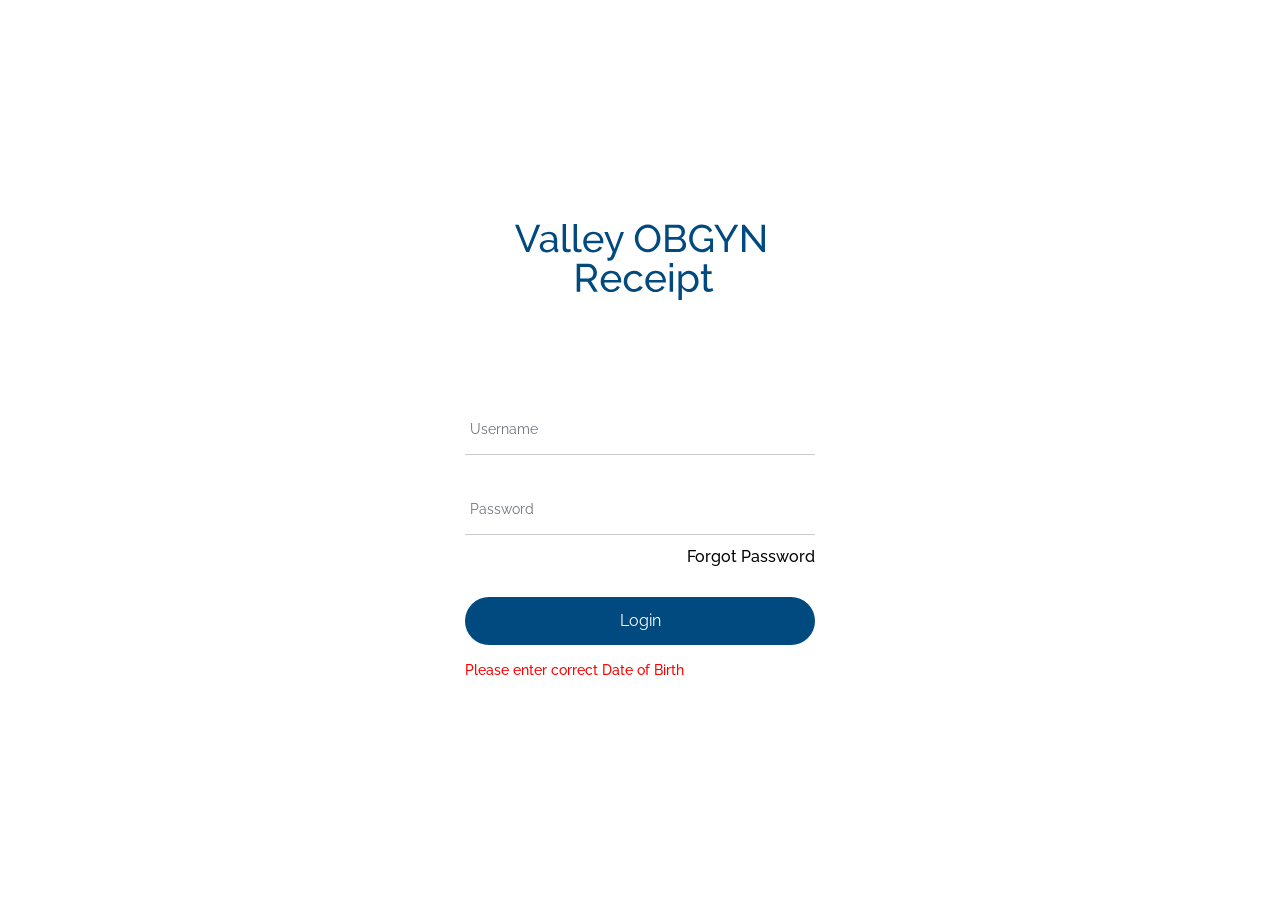
==== index.html @ 58525e30 "Initial" ====
<!DOCTYPE html>
<html lang="en">
<head>
	<meta charset="UTF-8">
	<meta name="viewport" content="width=device-width, initial-scale=1">
	<title>Valley Obgyn</title>

	<link rel="stylesheet" href="asset/css/bootstrap.min.css">
	<link href="https://fonts.googleapis.com/css2?family=Raleway:wght@300;400;500;600;700&display=swap" rel="stylesheet">
	<link rel="stylesheet" href="https://cdnjs.cloudflare.com/ajax/libs/font-awesome/4.7.0/css/font-awesome.min.css">
	<link rel="stylesheet" href="asset/css/main.css">

	<script>
		sessionStorage.getItem("isLogged") ? window.location.href = "admin.html" : null;
	</script>

	<script src="asset/js/jquery.min.js"></script>
	<script src="asset/js/popper.min.js"></script>
	<script src="asset/js/bootstrap.min.js"></script>
</head>

<body>
	<section id="wrapper">
		<section class="common-sec login-page-sec">
			<div class="container">
				<div class="logo-dv text-center">
					<a class="navbar-brand" href="index.html">
						<span class="site-logo"><img src="asset/img/logo.svg" alt="Logo"></span>
					</a>
				</div>

				<div class="login-form-dv">
					<section class="custom-form-sec">
						<form class="icon-form" id="loginForm">
							<div class="row">
								<div class="col-sm-12">
									<div class="input-bx">
										<input type="text" name="username" id="username" class="form-control" autocomplete="off" required placeholder="Username"/>
									</div>
								</div><!-- col -->
							</div><!-- row -->

							<div class="row">
								<div class="col-sm-12">
									<div class="input-bx pass-bx">
										<input type="password" name="password" id="password" class="form-control" autocomplete="off" required placeholder="Password"/>
									</div>
										<div class="text-right my-1 .a">
								<a href="javascript:void(0);">Forgot Password</a>
							</div>
								</div><!-- col -->

							</div><!-- row -->

							<div class="submit mt-4" >
								<button type="submit" class="custom-btn round-btn">Login</button>
							</div>
							<p class="msg-error">Please enter correct Date of Birth</p>
						</form>
					</section><!-- custom-form-sec -->
				</div><!-- login-form-dv -->
			</div><!-- container -->
		</section><!-- common-sec -->
	</section><!-- wrapper -->

	<script src="asset/js/custom.js"></script>
</body>
</html>
---- asset/css/main.css ----
@charset "UTF-8";
.search-dv #search_form, .search-dv, .custom-modal .modal-footer, .custom-modal .contact-detal-dv .info-list li, .custom-modal .modal-header {
  display: -webkit-flex;
  display: -moz-flex;
  display: -ms-flex;
  display: -o-flex;
  display: flex;
}

body {
  font-size: 16px;
  color: #000;
  font-family: "Raleway", sans-serif;
}

h1, h2, h3, h4, h5, h6 {
  margin-bottom: 20px;
  font-weight: normal;
}

a {
  -webkit-transition: all 0.3s ease-out;
  -moz-transition: all 0.3s ease-out;
  -o-transition: all 0.3s ease-out;
  transition: all 0.3s ease-out;
  outline: none;
  display: inline-block;
  text-decoration: none;
  color: #000;
  font-weight: 500;
}
a:hover, a:focus {
  text-decoration: none;
}

img {
  max-width: 100%;
  vertical-align: middle;
}

ul {
  list-style: none;
  padding: 0;
  margin: 0 0 20px;
}

p:last-child {
  margin-bottom: 0;
}

button {
  outline: none !important;
  cursor: pointer;
}

.common-sec {
  padding: 30px 0;
}

.row-5 {
  margin: 0 -5px;
}
.row-5 [class*=col-] {
  padding: 0 5px;
}

.form-control {
  height: auto;
  padding: 14px 5px;
  border: 1px solid #c1c1c1;
  border-radius: 0;
  font-size: 14px;
  outline: none;
}
.form-control:hover, .form-control:focus {
  -webkit-box-shadow: none;
  -moz-box-shadow: none;
  -ms-shadow: none;
  box-shadow: none;
}
.form-control:focus {
  border-color: #000;
}

.custom-btn {
  background-color: #004a7f;
  color: #fff;
  text-align: center;
  border: none;
  padding: 15px;
}

.mdl-input-bx {
  margin-bottom: 30px;
}
.mdl-input-bx label {
  font-weight: 500;
}
.mdl-input-bx .form-control {
  background-color: #f2f3f5;
  border: 1px solid #f2f3f5;
  padding: 10px 15px;
}

.popSubmit {
  width: 50%;
}

.custom-table {
  border-collapse: collapse;
  font-size: 16px;
}
.custom-table th,
.custom-table td {
  min-width: 180px;
}
.custom-table th .icon,
.custom-table td .icon {
  margin-right: 3px;
}
.custom-table th {
  padding: 15px;
  font-size: 18px;
}
.custom-table td {
  padding: 12px 15px;
}
.custom-table .tb-btn {
  border: 1px solid rgba(0, 0, 0, 0.3);
  padding: 5px 15px;
  background-color: #fff;
}
.custom-table .tb-btn .white {
  display: none;
}
.custom-table .tb-btn:hover {
  background-color: #004a7f;
  color: #fff;
}
.custom-table .tb-btn:hover .white {
  display: inline;
}
.custom-table .tb-btn:hover .black {
  display: none;
}
.custom-table .icon-btn {
  border: none;
  padding: 0;
  margin: 0;
  background: none;
}
.custom-table .icon-btn .icon {
  flex: none;
}
.custom-table .icon-btn .icon .iconBlue {
  display: none;
}
.custom-table .icon-btn:hover .icon .iconBlack {
  display: none;
}
.custom-table .icon-btn:hover .icon .iconBlue {
  display: inline;
}

.custom-modal .modal-header {
  align-items: center;
  border-bottom: none;
}
.custom-modal .modal-header .close {
  margin: 0;
  padding: 0;
}
.custom-modal .modal-title {
  font-weight: 400;
  margin-bottom: 30px;
}
.custom-modal .modal-body {
  padding: 0 50px 50px;
}
.custom-modal .contact-detal-dv .info-list {
  margin-left: 1rem;
}
.custom-modal .contact-detal-dv .info-list li {
  margin-bottom: 0.5rem;
}
.custom-modal .contact-detal-dv .info-list li .icon {
  margin-right: 1rem;
  width: 24px;
  height: 24px;
}
.custom-modal .modal-footer {
  justify-content: space-between;
}

.success-modal .modal-dialog {
  max-width: 400px;
}
.success-modal .modal-title {
  font-weight: 500;
  font-size: 32px;
  margin-bottom: 15px;
}
.success-modal p {
  font-size: 18px;
}

.verifiedModalClass .modal-title {
  font-weight: 500;
  font-size: 32px;
  margin-bottom: 15px;
}
.verifiedModalClass p {
  font-size: 18px;
}

.msg-success {
  margin: 15px 0;
  font-size: 16px;
  font-weight: 500;
  color: #008000;
}

.msg-error {
  display: none;
  margin: 15px 0;
  font-size: 14px;
  font-weight: 500;
  color: #f00;
}

.drop-zone {
  box-shadow: 0px 3px 24px 0px rgba(0, 0, 0, 0.14);
  width: 100%;
  height: 100%;
  padding: 25px 40px;
  display: flex;
  flex-wrap: wrap;
  align-items: center;
  text-align: center;
  cursor: pointer;
  border: 2px dashed #004a7f;
  border-radius: 20px;
  background-color: #fff;
  margin-bottom: 50px;
}
.drop-zone .drop-zone__prompt {
  width: 100%;
}
.drop-zone h3 {
  font-size: 21px;
  font-weight: 600;
}
.drop-zone p {
  font-size: 18px;
  max-width: 300px;
  margin: 0 auto;
}
.drop-zone .img {
  margin: 20px auto 30px;
}
.drop-zone .link-dv {
  margin-bottom: 15px;
}

.drop-zone--over {
  border-style: solid;
}

.drop-zone__input {
  display: none;
}

.drop-zone__thumb {
  width: 100%;
  height: 100%;
  border-radius: 10px;
  overflow: hidden;
  background-color: #cccccc;
  background-size: cover;
  position: relative;
}

.drop-zone__thumb::after {
  content: attr(data-label);
  position: absolute;
  bottom: 0;
  left: 0;
  width: 100%;
  padding: 5px 0;
  color: #ffffff;
  background: rgba(0, 0, 0, 0.75);
  font-size: 14px;
  text-align: center;
}

@media (min-width: 1200px) {
  .container-fluid {
    padding: 0 80px;
  }
}
.site-header {
  padding: 20px 0;
}

.site-navigation {
  padding: 0;
  justify-content: normal;
}
.site-navigation .navbar-brand {
  padding: 0;
  margin: 0;
  margin-right: 100px;
  width: 100%;
  max-width: 180px;
}
.site-navigation .navbar-brand a {
  display: block;
}
.site-navigation .navbar-nav {
  flex-direction: row;
  flex-wrap: wrap;
  column-gap: 50px;
  margin-left: auto;
}
.site-navigation .navbar-nav li a {
  color: #000;
  display: flex;
  align-items: center;
  column-gap: 8px;
  font-weight: 600;
}
.site-navigation .navbar-nav li a .icon {
  flex: none;
}
.site-navigation .navbar-nav li a .icon .iconBlue {
  display: none;
}
.site-navigation .navbar-nav li a.active {
  color: #004a7f;
}
.site-navigation .navbar-nav li a.active .icon .iconBlack {
  display: none;
}
.site-navigation .navbar-nav li a.active .icon .iconBlue {
  display: inline;
}
.site-navigation .navbar-nav .icon,
.site-navigation .navbar-nav .txt {
  display: inline-block;
  vertical-align: middle;
}

.search-dv {
  align-items: center;
  width: 100%;
  max-width: 600px;
}
.search-dv #search_form {
  background-color: #f2f3f5;
  padding: 0rem 0.5rem;
  border-radius: 0.5rem;
  margin-right: 10px;
  width: calc(100% - 30px);
}
.search-dv #search_form button {
  background: none;
  border: none;
  height: 40px;
  width: 40px;
  line-height: 40px;
  font-size: 1.3rem;
  color: #222222;
  border-radius: 100%;
  margin-right: 1rem;
}
.search-dv #search_form button:hover, .search-dv #search_form button:focus {
  -webkit-box-shadow: 0 1px 3px 0px rgba(0, 0, 0, 0.3);
  -moz-box-shadow: 0 1px 3px 0px rgba(0, 0, 0, 0.3);
  -ms-shadow: 0 1px 3px 0px rgba(0, 0, 0, 0.3);
  box-shadow: 0 1px 3px 0px rgba(0, 0, 0, 0.3);
}
.search-dv #search_form input {
  background: none;
  border: none;
  width: calc(100% - 60px);
  height: 50px;
}
.search-dv #search_form input:hover, .search-dv #search_form input:focus {
  -webkit-box-shadow: none;
  -moz-box-shadow: none;
  -ms-shadow: none;
  box-shadow: none;
  outline: none;
}
.search-dv .icons-divs a {
  color: #222222;
}
.search-dv .icons-divs a:hover, .search-dv .icons-divs a.active {
  color: #004a7f;
}
.search-dv .icons-divs .ic-dv img, .search-dv .icons-divs .ic-dv span {
  vertical-align: middle;
}
.search-dv .icons-divs .ic-dv img {
  max-height: 20px;
}
.search-dv .icons-divs .ic-dv span {
  font-weight: 600;
}

.login-page-sec {
  height: 100vh;
  display: flex;
  flex-wrap: wrap;
  align-items: center;
}
.login-page-sec .logo-dv {
  margin-bottom: 100px;
}
.login-page-sec .logo-dv a {
  display: block;
  max-width: 250px;
  margin: 0 auto;
}
.login-page-sec .login-form-dv {
  max-width: 350px;
  margin: 0 auto;
}
.login-page-sec .login-form-dv .icon-form .row {
  padding-left: 0;
}
.login-page-sec .login-form-dv .icon-form .row:before {
  display: none;
}
.login-page-sec .login-form-dv .pass-bx {
  margin-bottom: 10px;
}
.login-page-sec .login-form-dv .forgot {
  font-size: 18px;
}
.login-page-sec .login-form-dv .custom-btn {
  width: 100%;
  max-width: none;
  padding: 12px;
  border-radius: 50px;
}
.login-page-sec .sign-up-dv {
  margin-top: 50px;
}

.user-send-email-wrapp {
  width: calc(100% - 30px);
}
.user-send-email-wrapp .custom-btn {
  min-width: 200px;
  text-transform: uppercase;
}

.doc-view-bx {
  max-width: 800px;
}
.doc-view-bx .emial-box {
  display: flex;
  flex-wrap: wrap;
  justify-content: flex-end;
}
.doc-view-bx .emial-box .mdl-input-bx {
  margin-bottom: 30px;
  width: 100%;
  max-width: 350px;
  display: flex;
  align-items: center;
  column-gap: 15px;
}
.doc-view-bx .emial-box .mdl-input-bx label {
  margin: 0;
}
.doc-view-bx .name-box {
  display: flex;
  flex-wrap: wrap;
  justify-content: center;
  font-size: 18px;
  font-weight: 600;
  margin-bottom: 50px;
  column-gap: 15px;
}
.doc-view-bx iframe {
  width: 100%;
  min-height: 600px;
}

.input-bx {
  margin-bottom: 30px;
}
.input-bx label {
  font-weight: 600;
  display: block;
  margin-bottom: 5px;
}
.input-bx .form-control {
  border: none;
  border-bottom: 1px solid rgba(0, 0, 0, 0.2);
}

.input-checkbox {
  display: flex;
  column-gap: 10px;
}
.input-checkbox input[type=checkbox] {
  flex: none;
  height: 16px;
  width: 16px;
  margin-top: 3px;
  outline: none;
  cursor: pointer;
}
.input-checkbox label {
  font-weight: 500;
  cursor: pointer;
}

.input-radio {
  display: flex;
  column-gap: 10px;
}
.input-radio input[type=radio] {
  flex: none;
  height: 20px;
  width: 20px;
  line-height: 20px;
  text-align: center;
  border: 1px solid rgba(0, 0, 0, 0.2);
  border-radius: 100%;
  accent-color: #009688;
  outline: none;
  cursor: pointer;
}
.input-radio label {
  font-weight: 500;
  font-size: 15px;
  cursor: pointer;
}

.input-submit {
  margin-top: 30px;
}
.input-submit .custom-btn {
  width: 100%;
  text-transform: uppercase;
}

.date-of-birth-fields {
  text-align: center;
  max-width: 600px;
  margin: 200px auto;
}
.date-of-birth-fields .heading {
  margin-bottom: 30px;
  font-size: 21px;
  font-weight: 600;
}
.date-of-birth-fields .dob-wrapp {
  display: flex;
  column-gap: 15px;
}
.date-of-birth-fields .dob-wrapp .dob-select {
  flex: 1;
  position: relative;
}
.date-of-birth-fields .dob-wrapp .dob-select:after {
  content: "";
  font: normal normal normal 14px/1 FontAwesome;
  font-size: 18px;
  position: absolute;
  right: 15px;
  top: 50%;
  transform: translateY(-50%);
}
.date-of-birth-fields .dob-wrapp select {
  padding: 15px;
  appearance: none;
  -webkit-appearance: none;
  -moz-appearance: none;
}

.client-document-wrapp {
  max-width: 800px;
  margin: 50px auto;
}
.client-document-wrapp .signature-box {
  margin: 50px 0;
  display: flex;
  justify-content: space-between;
}
.client-document-wrapp .signature-box .custom-btn {
  padding: 8px 15px;
  border-radius: 2px;
}

#signatureModal .modal-body {
  padding: 25px;
}

.signatureModContent textarea {
  width: 100%;
  height: 200px;
  border-radius: 5px;
  border: 1px solid #000;
  margin-bottom: 15px;
  padding: 15px;
}
.signatureModContent .button-bx {
  display: flex;
  column-gap: 15px;
}
.signatureModContent .button-bx button {
  min-width: 150px;
  border-radius: 2px;
  text-transform: uppercase;
}
.signatureModContent .button-bx .close-btn {
  background-color: #cd1515;
}

.drop-upload-check-wrapp {
  max-width: 900px;
}
.drop-upload-check-wrapp .drop-zone {
  max-height: 350px;
}
.drop-upload-check-wrapp .custom-btn {
  width: 100%;
  text-transform: uppercase;
  font-weight: 600;
}
.drop-upload-check-wrapp .input-bx {
  margin-bottom: 15px;
}

.user-backup-sec .user-popup-btns {
  margin-bottom: 10px;
  display: flex;
  flex-wrap: wrap;
  column-gap: 20px;
}
.user-backup-sec .user-popup-btns .custom-btn {
  font-size: 14px;
  text-transform: capitalize;
  padding: 10px 10px;
  letter-spacing: normal;
}

.user-backup-table-wrapp {
  margin-left: 280px;
}

@media screen and (max-width: 1366px) {
  .user-backup-table-wrapp {
  margin-left: 80px;
}
}

.user-backup-table-wrapp .custom-table th, .user-backup-table-wrapp .custom-table td {
  min-width: 200px;
}
.user-backup-table-wrapp .custom-table th:first-child, .user-backup-table-wrapp .custom-table td:first-child {
  padding-left: 0;
}
.user-backup-table-wrapp .tb-btn {
  border: none;
  padding: 0;
  font-size: 18px;
}
.user-backup-table-wrapp .custom-admin-table th:first-child, .user-backup-table-wrapp .custom-admin-table td:first-child {
  min-width: 300px;
}

.analysis-wrapp {
  max-width: 400px;
  margin-top: -250px;
}

.custom-table .tb-btn-smpl {
  border: none;
  background: none;
  outline: none;
  padding: 0;
  margin: 0;
}
.popSubmit {
  width: 100%;
}

/*# sourceMappingURL=main.css.map */
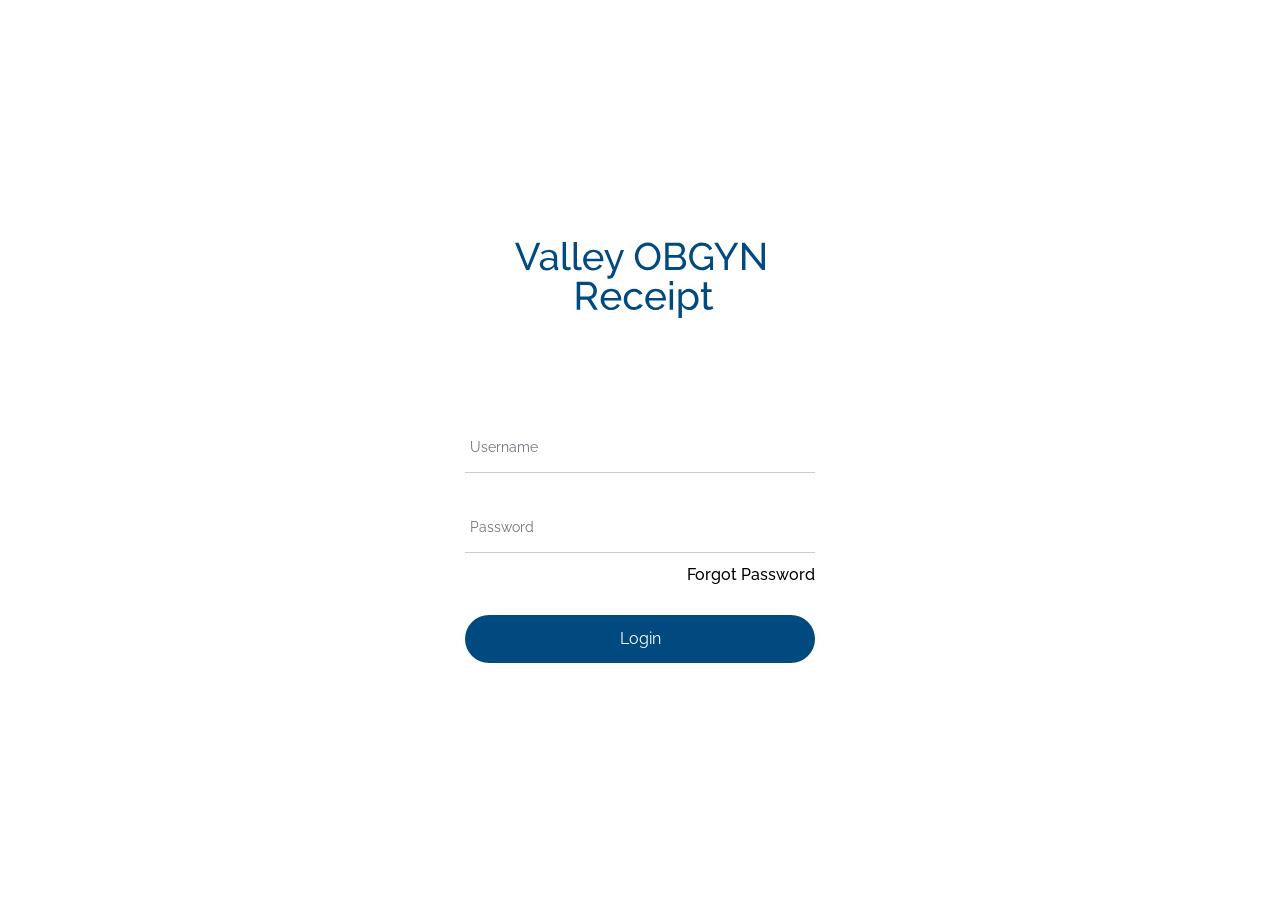
==== commit 2b107ce2: "Login error message fix" ====
--- a/index.html
+++ b/index.html
@@ -55,7 +55,7 @@
 							<div class="submit mt-4" >
 								<button type="submit" class="custom-btn round-btn">Login</button>
 							</div>
-							<p class="msg-error">Please enter correct Date of Birth</p>
+							<p class="msg-error">Please enter correct email and password</p>
 						</form>
 					</section><!-- custom-form-sec -->
 				</div><!-- login-form-dv -->
